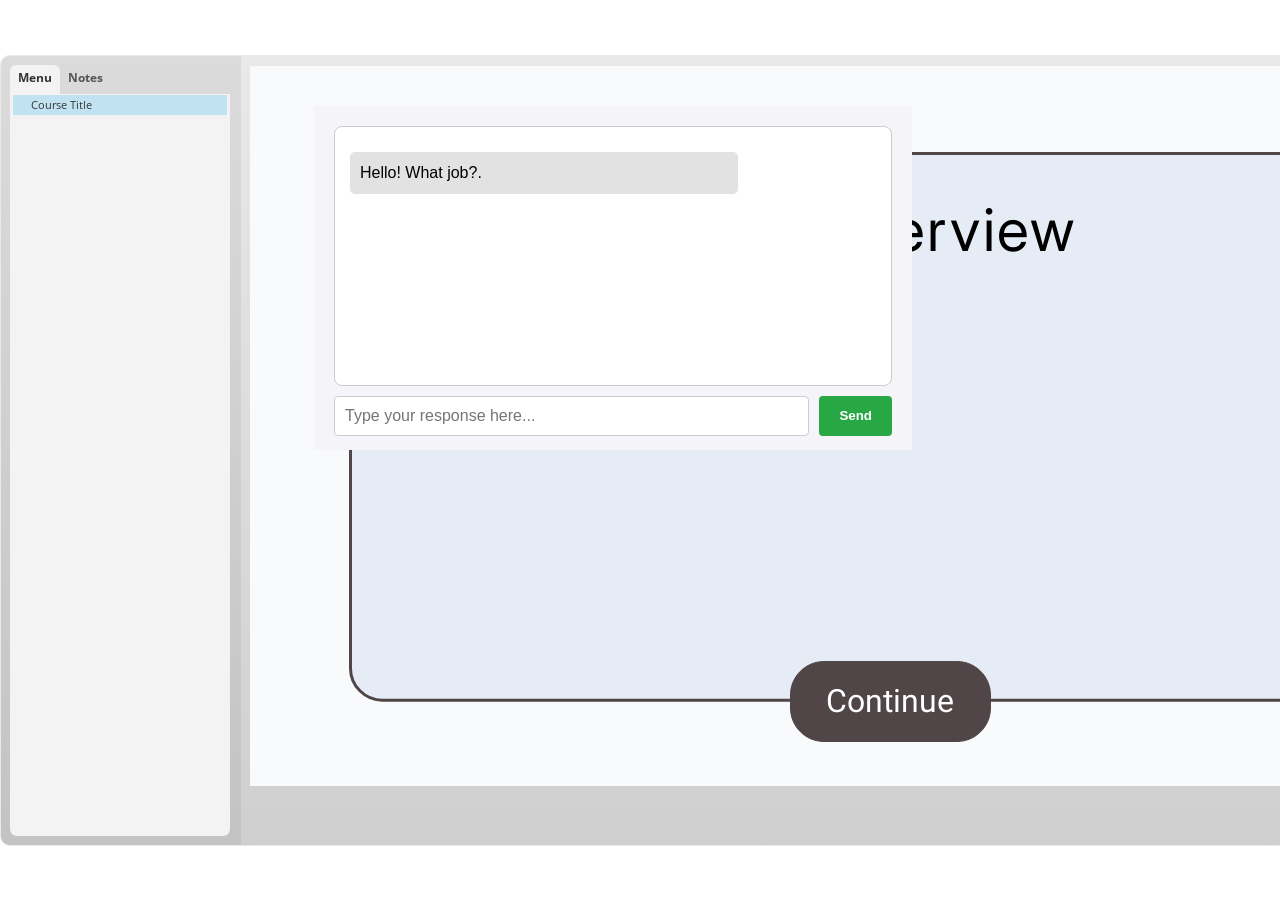
==== index.html @ 202705bb "Update 2" ====
﻿<!doctype html>
<html lang="en-US">
<head>
  <meta charset="utf-8">
  <!-- Created using Storyline 3 - http://www.articulate.com  -->
  <!-- version: 3.20.30234.0 -->
  <title>Job Interview</title>
  <meta http-equiv="x-ua-compatible" content="IE=edge"/>
  <meta name="viewport" content="width=device-width,initial-scale=1,user-scalable=no,shrink-to-fit=no,minimal-ui"/>
  <meta name="apple-mobile-web-app-capable" content="yes"/>
  <style>
    html, body { height: 100%; padding: 0; margin: 0 }
    #app { height: 100%; width: 100%; }
  </style>

  <script>
    window.DS = {};
    window.globals = {
      DATA_PATH_BASE: '',
      HAS_FRAME: true,
      HAS_SLIDE: true,

      lmsPresent: false,
      tinCanPresent: false,
      cmi5Present: false,
      aoSupport: false,
      scale: 'noscale',
      captureRc: false,
      browserSize: 'optimal',
      bgColor: '#FFFFFF',
      features: '',
      themeName: 'classic',
      preloaderColor: '#FFFFFF',
      suppressAnalytics: false,
      productChannel: 'perpetual',
      publishSource: 'storyline',
      aid: '',
      cid: 'e40f94e9-1b52-4675-83e9-c4ff23edb798',
      playerVersion: '3.20.30234.0',
      publishTimestamp: '2026-10-19T08:10:32.2663969Z',
      maxIosVideoElements: 10,
      connectionSettings: { },

      
      parseParams: function(qs) {
        if (window.globals.parsedParams != null) {
          return window.globals.parsedParams;
        }
        qs = (qs || window.location.search.substr(1)).split('+').join(' ');
        var params = {},
            tokens,
            re = /[?&]?([^=]+)=([^&]*)/g;

        while (tokens = re.exec(qs)) {
          params[decodeURIComponent(tokens[1]).trim()] =
            decodeURIComponent(tokens[2]).trim();
        }
        window.globals.parsedParams = params;
        return params;
      }

    };
  </script>
  <script>
    var isIe11 = ('ActiveXObject' in window || window.MSBlobBuilder != null)
      && window.msCrypto != null && !window.ActiveXObject;
    if (isIe11) {
      window.globals.unsupportedBrowser = true;
      document.write(atob('[base64]'));
    }
  </script>
  
  <script>window.THREE = { };</script>
  
</head>
<body style="background: #FFFFFF" class="cs-HTML theme-classic">
  <!-- 360 -->
  <script>!function(){var e,i=/iPhone/i,o=/iPod/i,n=/iPad/i,t=/\biOS-universal(?:.+)Mac\b/i,r=/\bAndroid(?:.+)Mobile\b/i,a=/Android/i,d=/(?:SD4930UR|\bSilk(?:.+)Mobile\b)/i,p=/Silk/i,l=/Windows Phone/i,u=/\bWindows(?:.+)ARM\b/i,b=/BlackBerry/i,s=/BB10/i,c=/Opera Mini/i,f=/\b(CriOS|Chrome)(?:.+)Mobile/i,h=/Mobile(?:.+)Firefox\b/i,v=function(e){return void 0!==e&&"MacIntel"===e.platform&&"number"==typeof e.maxTouchPoints&&e.maxTouchPoints>1&&"undefined"==typeof MSStream};e=function(e){var m={userAgent:"",platform:"",maxTouchPoints:0};e||"undefined"==typeof navigator?"string"==typeof e?m.userAgent=e:e&&e.userAgent&&(m={userAgent:e.userAgent,platform:e.platform,maxTouchPoints:e.maxTouchPoints||0}):m={userAgent:navigator.userAgent,platform:navigator.platform,maxTouchPoints:navigator.maxTouchPoints||0};var g=m.userAgent,y=g.split("[FBAN");void 0!==y[1]&&(g=y[0]),void 0!==(y=g.split("Twitter"))[1]&&(g=y[0]);var A=function(e){return function(i){return i.test(e)}}(g),w={apple:{phone:A(i)&&!A(l),ipod:A(o),tablet:!A(i)&&(A(n)||v(m))&&!A(l),universal:A(t),device:(A(i)||A(o)||A(n)||A(t)||v(m))&&!A(l)},amazon:{phone:A(d),tablet:!A(d)&&A(p),device:A(d)||A(p)},android:{phone:!A(l)&&A(d)||!A(l)&&A(r),tablet:!A(l)&&!A(d)&&!A(r)&&(A(p)||A(a)),device:!A(l)&&(A(d)||A(p)||A(r)||A(a))||A(/\bokhttp\b/i)},windows:{phone:A(l),tablet:A(u),device:A(l)||A(u)},other:{blackberry:A(b),blackberry10:A(s),opera:A(c),firefox:A(h),chrome:A(f),device:A(b)||A(s)||A(c)||A(h)||A(f)},any:!1,phone:!1,tablet:!1};return w.any=w.apple.device||w.android.device||w.windows.device||w.other.device,w.phone=w.apple.phone||w.android.phone||w.windows.phone,w.tablet=w.apple.tablet||w.android.tablet||w.windows.tablet,w}(),"object"==typeof exports&&"undefined"!=typeof module?module.exports=e:"function"==typeof define&&define.amd?define((function(){return e})):this.isMobile=e}();
    window.isMobile.apple.tablet = window.isMobile.apple.tablet ||
      (navigator.platform === 'MacIntel' && navigator.maxTouchPoints > 1);
    window.isMobile.apple.device = window.isMobile.apple.device || window.isMobile.apple.tablet;
    window.isMobile.tablet = window.isMobile.tablet || window.isMobile.apple.tablet;
    window.isMobile.any = window.isMobile.any || window.isMobile.apple.tablet;
  </script>

  <div id="focus-sink" tabindex="-1"></div>

  <div id="preso"></div>
  <script>
    (function() {

      var classTypes = [ 'desktop', 'mobile', 'phone', 'tablet' ];

      var addDeviceClasses = function(prefix, testObj) {
        var curr, i;
        for (i = 0; i < classTypes.length; i++) {
          curr = classTypes[i];
          if (testObj[curr]) {
            document.body.classList.add(prefix + curr);
          }
        }
      };

      var params = window.globals.parseParams(),
          isDevicePreview = params.devicepreview === '1',
          isPhoneOverride = params.deviceType === 'phone' || (isDevicePreview && params.phone == '1'),
          isTabletOverride = (params.deviceType === 'tablet' || isDevicePreview) && !isPhoneOverride,
          isMobileOverride = isPhoneOverride || isTabletOverride;

      var deviceView = {
        desktop: !window.isMobile.any && !isMobileOverride,
        mobile: window.isMobile.any || isMobileOverride,
        phone: isPhoneOverride || (window.isMobile.phone && !isTabletOverride),
        tablet: isTabletOverride || window.isMobile.tablet
      };

      window.globals.deviceView = deviceView;
      window.isMobile.desktop = !window.isMobile.any;
      window.isMobile.mobile = window.isMobile.any;

      addDeviceClasses('view-', deviceView);

    })();
  </script>
  
  <script src='story_content/user.js' type=text/javascript></script>
  <div class="slide-loader"></div>

  <script>
    if (window.globals.deviceView.isMobile) { var doc = document, loader = doc.body.querySelector('.slide-loader'); [ 1, 2, 3 ].forEach(function(n) { var d = doc.createElement('div'); d.style.backgroundColor = window.globals.preloaderColor; d.classList.add('mobile-loader-dot'); d.classList.add('dot' + n); loader.appendChild(d); }); }
  </script>

  <div class="mobile-load-title-overlay" style="display: none">
    <div class="mobile-load-title">Job Interview</div>
  </div>

  <div class="mobile-chrome-warning"></div>

  
<style>
  .warn-connection-dialog {
    display: none;
    background: transparent;
    pointer-events: none;
    position: fixed;
    left: 0;
    top: 0;
    width: 100%;
    height: 100%;
    z-index: 999;
  }

  .warn-connection-content {
    border-radius: 4px;
    background: white;
    border: 1px solid #E7E7E7;
    color: #333333;
    box-shadow: 0 2px 4px rgba(0, 0, 0, 0.25);
    transition: all 150ms ease-out;
    position: absolute;
    white-space: nowrap;
  }

  .view-phone.is-landscape .warn-connection-content {
    left: 23px;
    bottom: 23px;
  }

  .view-tablet.is-landscape .warn-connection-content {
    left: 50%;
    top: 20px;
    transform: translateX(-50%);
  }

  .is-portrait .warn-connection-content {
    transform: translate(-50%, calc(-100% - 15px));
  }

  .warn-connection-content p {
    display: inline-block;
    margin: 0 8px 0 0;
    line-height: 33px;
    font-size: 11px;
  }

  .warn-connection-content svg {
    position: relative;
    vertical-align: middle;
    margin: 0 2px 2px 8px;
  }

  .view-desktop .warn-connection-content {
    left: 1.5em;
    bottom: 1.5em;
  }

  .view-desktop .warn-connection-content p {
    font-size: 1.1em;
  }

  .is-offline .warn-connection-dialog {
    display: block;
  }

  .is-offline .cs-panel * {
    pointer-events: none !important;
  }

  .is-offline .cs-panel {
    pointer-events: all !important;
  }

  .is-offline #nav-controls * {
    pointer-events: none !important;
  }

  .is-offline #nav-controls {
    pointer-events: all !important;
  }
</style>

<div class="warn-connection-dialog">
  <div class="warn-connection-content">
    <svg width="17" height="15" viewBox="0 0 17 15" xmlns="http://www.w3.org/2000/svg">
      <path fill="#8F0000" stroke="white" d="M16.07,12.98 L15.88,12.23 L9.51,1.21 C8.97,0.26,7.6,0.26,7.06,1.21 L0.69,12.23 C0.15,13.16,0.81,14.36,1.91,14.36 H14.65 C15.47,14.36,16.05,13.7,16.07,12.98 Z"/>
      <path fill="white" stroke="white" d="M8.58,5.5 C8.35,5.28,8.5,5.35,8.21,5.32 C8.09,5.35,7.97,5.49,7.96,5.67 C7.97,5.79,7.98,5.92,7.98,6.04 L7.98,6.04 C7.99,6.17,8,6.31,8.01,6.43 L8.01,6.44 C8.03,6.92,8.06,7.41,8.09,7.9 L8.09,7.9 C8.12,8.39,8.14,8.88,8.17,9.37 C8.17,9.39,8.18,9.42,8.2,9.44 C8.23,9.46,8.25,9.47,8.28,9.47 C8.31,9.47,8.34,9.46,8.35,9.44 C8.37,9.43,8.38,9.4,8.39,9.35 L8.39,9.34 C8.39,9.24,8.4,9.15,8.4,9.05 L8.4,9.05 C8.41,8.96,8.41,8.86,8.42,8.75 C8.43,8.44,8.45,8.12,8.47,7.81 L8.47,7.81 C8.49,7.49,8.51,7.18,8.53,6.87 C8.55,6.46,8.56,6.05,8.59,5.64 L8.6,5.62 C8.6,5.57,8.59,5.53,8.58,5.5 L8.21,5.32 Z"/>
      <circle fill="white" stroke="white" cx="8.3" cy="11.35" r="0.3"/>
    </svg>
    <p>You are offline. Trying to reconnect...</p>
  </div>
</div>

<script>
  (function() {
    window.DS.connection = {
      warningShown: false,
      assets: {},
      loadingAssetGroup: false,
      retryDelay: 500
    };

    // @TODO this is POC code and can be cleaned up a bit more if we move forward
    // with the feature



    // The `window.globals.features` variable must be set in `webpack.dev.config` when testing locally - it is not enough
    // to have it in the data - but it must be set there as well.
    var useConnectionMessages = window.AbortController != null &&
      window.location.protocol != 'file:' &&
      window.globals.features.indexOf('ConnectionMessages') != -1;

    window.DS.connection.useConnectionMessages = useConnectionMessages

    var assetCount = 0;
    var checkLoadedId;
    var connectionSettings = window.globals.connectionSettings;

    if (useConnectionMessages && connectionSettings != null) {
      var contentEl = document.querySelector('.warn-connection-content');
      var messageEl = contentEl.querySelector('p')

      if (connectionSettings.useDarkTheme) {
        contentEl.style.borderColor = '#BABBBA';
        contentEl.style.backgroundColor = '#282828';
        contentEl.style.color = '#FFFFFF';
      }

      if (connectionSettings.message != null) {
        messageEl.textContent = window.decodeURIComponent(connectionSettings.message);
      }
    }

    function checkAssetsReady() {
      for (var i in DS.connection.assets) {
        if (!DS.connection.assets[i].success) {
          return false;
        }
      }
      return true;
    }

    function stopAssetGroup() {
      if (!useConnectionMessages) { return; }

      assetCount = 0;

      DS.connection.oldAssetGroup = DS.connection.assets;
      DS.connection.assets = {};
      DS.connection.loadingAssetGroup = false;
      clearInterval(checkLoadedId);
    }

    function startAssetGroup() {
      if (!useConnectionMessages) { return; }
      var ticks = 0;
      clearInterval(checkLoadedId);
      checkLoadedId = setInterval(function() {
        var loaded = 0;
        if (assetCount === 0 && loaded === 0) {
          clearInterval(checkLoadedId);
          return;
        }

        for (var i in DS.connection.assets) {
          if (DS.connection.assets[i].success) {
            loaded++;
          }
        }

        if (assetCount === loaded && checkAssetsReady()) {
          for (var i in DS.connection.assets) {
            if (DS.connection.assets[i].action) {
              DS.connection.assets[i].action();
            }
          }
          hideWarning();
          stopAssetGroup();
        }
      }, 100)
    }

    function requiredAsset(url, action, retry, type) {
      if (!useConnectionMessages) { return; }
      if (DS.connection.assets[url]) { return; }

      DS.connection.assets[url] = {
        success: false, action: action, retry: retry, type: type
      };
      assetCount = Object.keys(DS.connection.assets).length;
      if (!DS.connection.loadingAssetGroup) {
        startAssetGroup();
      }
      DS.connection.loadingAssetGroup = true;
    }

    function assetLoaded(url) {
      if (!useConnectionMessages) { return; }
      if (DS.connection.assets[url]) {
        DS.connection.assets[url].success = true;
      }
    }

    function assetFailed(url) {
      if (!useConnectionMessages) { return; }
      if (!DS.connection.assets[url]) {
        if (/\.js$/.test(url)) {
          setTimeout(function() {
            if (DS.connection.lastSlideLoaded != null) {
              DS.connection.lastSlideLoaded();
            }
          }, DS.connection.retryDelay);
        }
        return;
      }
      if (!DS.connection.warningShown) { showWarning(); }
      if (DS.connection.assets[url].retry) {
        setTimeout(function() {
          if (!DS.connection.assets[url].success) {
            DS.connection.assets[url].retry()
          }
        }, DS.connection.retryDelay);
      }
    }

    function hideWarning() {
      document.body.classList.remove('is-offline');
      DS.connection.warningShown = false;
    }
    DS.connection.hideWarning = hideWarning

    function showWarning(btn) {
      document.body.classList.add('is-offline')
      DS.connection.warningShown = true;
      updateWarningPosition();
    }

    function updateWarningPosition() {
      if (!DS.connection.warningShown) {
        return;
      }

      var isPortrait = document.body.classList.contains('is-portrait');
      var warningEl = document.querySelector('.warn-connection-content');

      if (isPortrait) {
        var slide = document.querySelector('.primary-slide');
        var slideRect = slide.getBoundingClientRect();

        warningEl.style.top = `${slideRect.top}px`
        warningEl.style.left = `${slideRect.left + slideRect.width / 2}px`
      } else {
        warningEl.style.top = null;
        warningEl.style.left = null;
      }

      window.requestAnimationFrame(updateWarningPosition);
    }

    // these will all be noops if the feature flag isn't set in
    // the data and `window.globals.features`
    DS.connection.requiredAsset = requiredAsset;
    DS.connection.assetLoaded = assetLoaded;
    DS.connection.assetFailed = assetFailed;
    DS.connection.stopAssetGroup = stopAssetGroup;
    DS.connection.startAssetGroup = startAssetGroup;
  })();
</script>


  <script>
    
    if (window.autoSpider && window.vInterfaceObject) {
      document.querySelector('.mobile-load-title-overlay').style.display = 'none';
    }
  </script>

  

  <link rel="stylesheet" href="html5/data/css/output.min.css" data-noprefix/>
</body>
<script src="html5/lib/scripts/bootstrapper.min.js"></script>
</html>
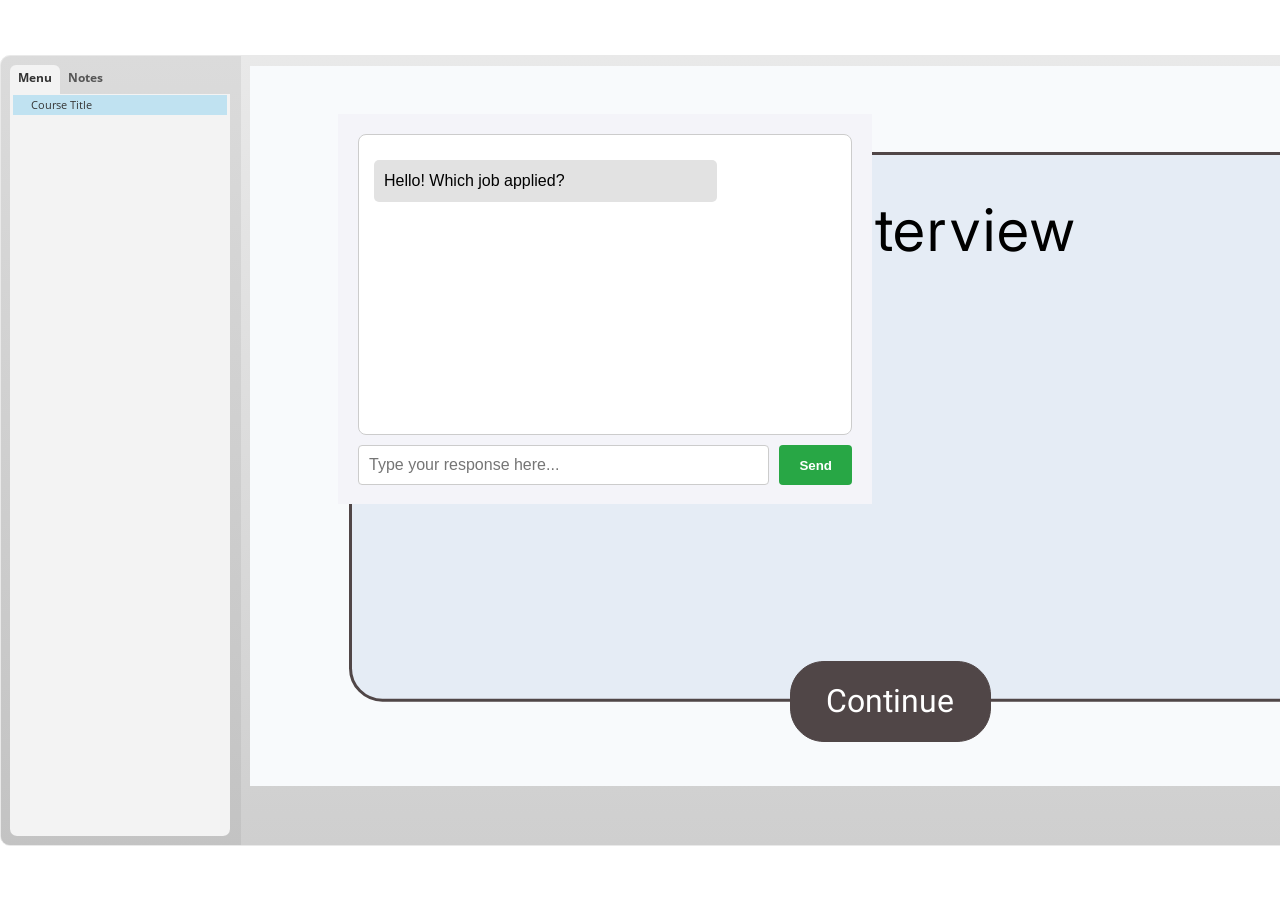
==== commit 16d52e92: "Add files via upload" ====
--- a/index.html
+++ b/index.html
@@ -37,7 +37,7 @@
       aid: '',
       cid: 'e40f94e9-1b52-4675-83e9-c4ff23edb798',
       playerVersion: '3.20.30234.0',
-      publishTimestamp: '2026-10-19T08:10:32.2663969Z',
+      publishTimestamp: '2026-10-19T08:25:32.3226302Z',
       maxIosVideoElements: 10,
       connectionSettings: { },
 
--- a/html5/data/css/output.min.css
+++ b/html5/data/css/output.min.css
@@ -1,23 +1,23 @@
 @font-face {
-  font-family: 'Inter Charset1_ 68LF0ir1FDAF342';
+  font-family: 'Inter Charset1_ 5mlfbt5DE5760AA';
   src: url('[data-uri]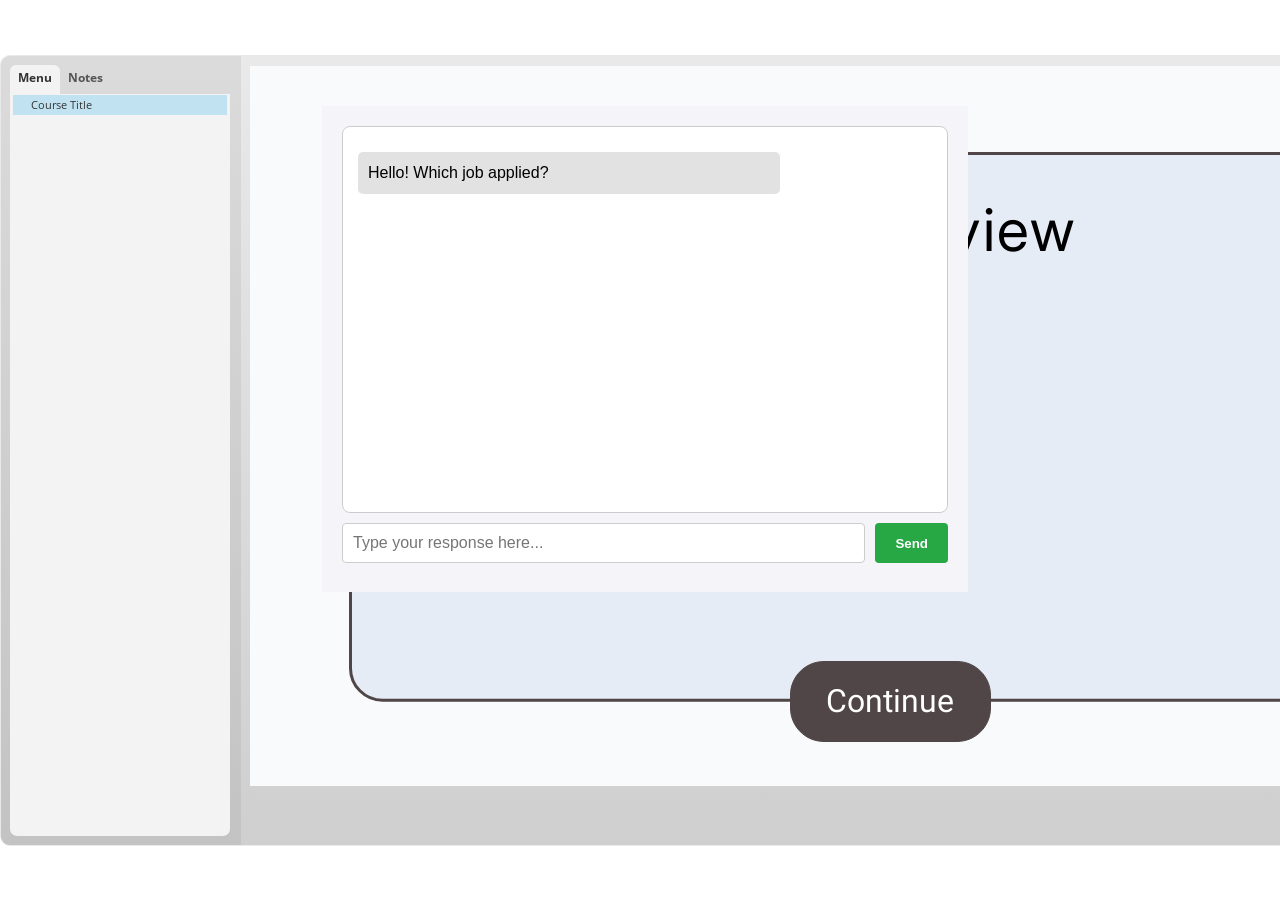
==== commit 86fec618: "undate 3" ====
--- a/index.html
+++ b/index.html
@@ -37,7 +37,7 @@
       aid: '',
       cid: 'e40f94e9-1b52-4675-83e9-c4ff23edb798',
       playerVersion: '3.20.30234.0',
-      publishTimestamp: '2026-10-19T08:25:32.3226302Z',
+      publishTimestamp: '2026-10-19T08:30:45.3988080Z',
       maxIosVideoElements: 10,
       connectionSettings: { },
 
--- a/html5/data/css/output.min.css
+++ b/html5/data/css/output.min.css
@@ -1,23 +1,23 @@
 @font-face {
-  font-family: 'Inter Charset1_ 5mlfbt5DE5760AA';
+  font-family: 'Inter Charset1_ 5up19QX2DA2353B';
   src: url('[data-uri]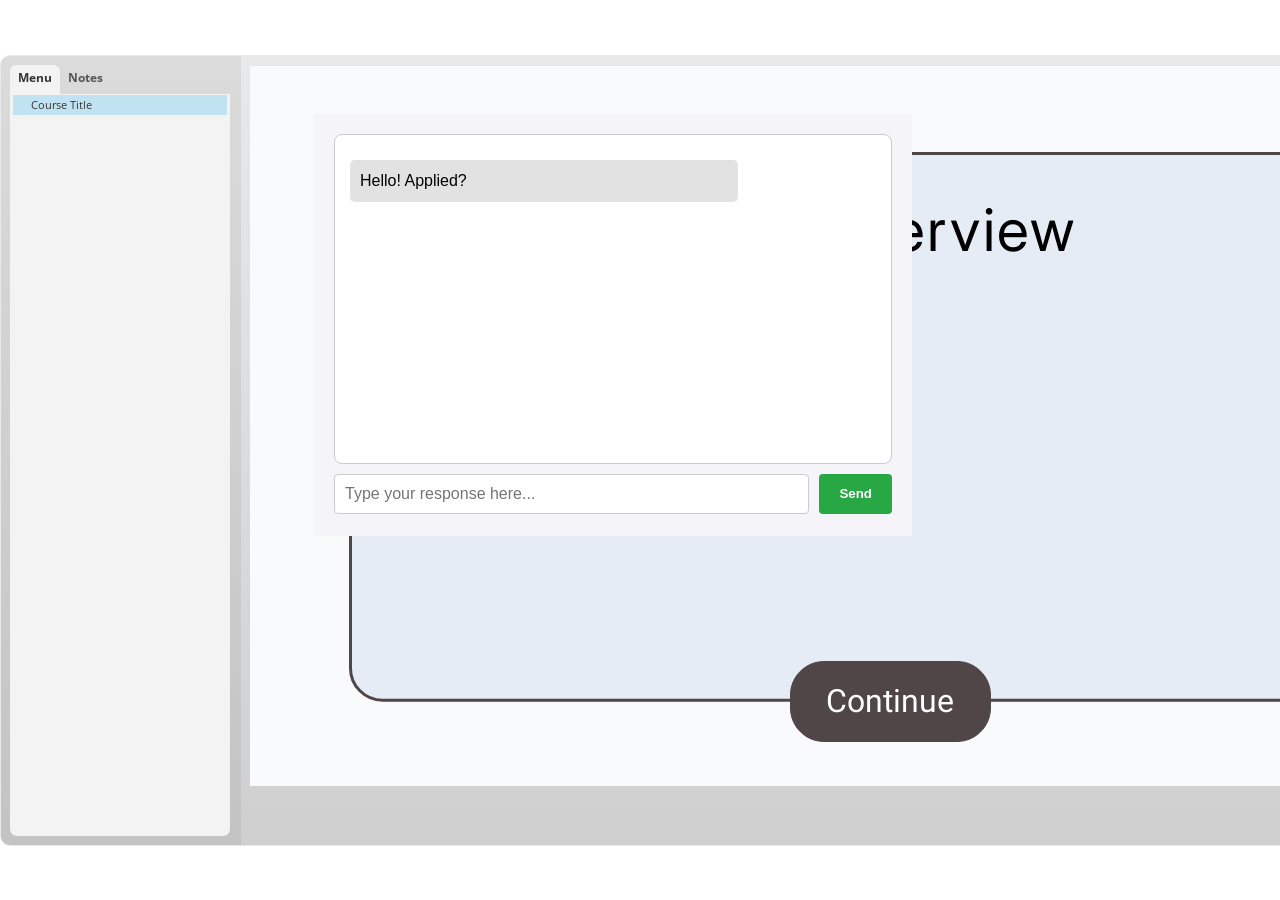
==== commit 23147d73: "update 4" ====
--- a/index.html
+++ b/index.html
@@ -37,7 +37,7 @@
       aid: '',
       cid: 'e40f94e9-1b52-4675-83e9-c4ff23edb798',
       playerVersion: '3.20.30234.0',
-      publishTimestamp: '2026-10-19T08:30:45.3988080Z',
+      publishTimestamp: '2026-10-19T08:39:19.5341167Z',
       maxIosVideoElements: 10,
       connectionSettings: { },
 
--- a/html5/data/css/output.min.css
+++ b/html5/data/css/output.min.css
@@ -1,23 +1,23 @@
 @font-face {
-  font-family: 'Inter Charset1_ 5up19QX2DA2353B';
+  font-family: 'Inter Charset1_ 6SsGnd775922843';
   src: url('[data-uri]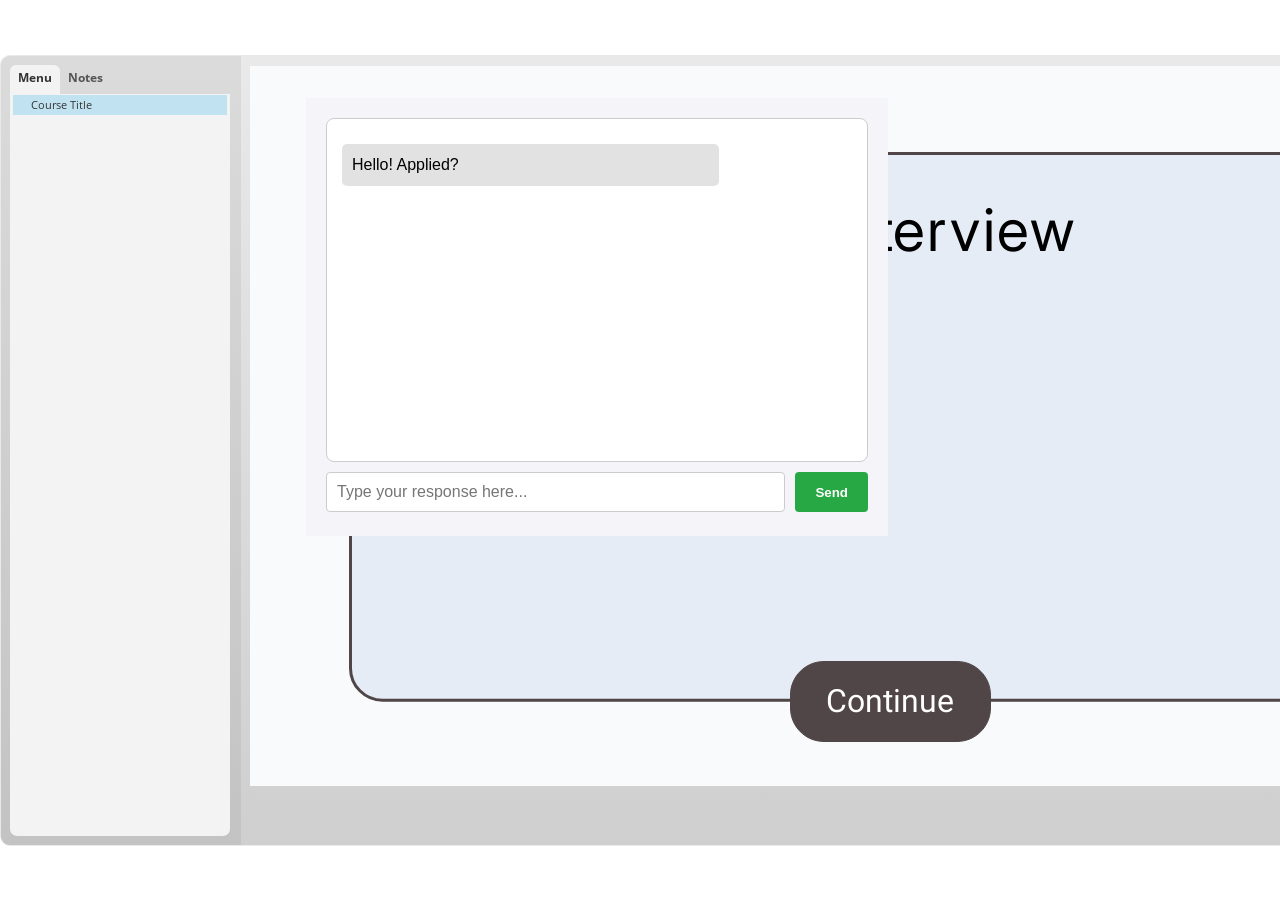
==== commit 1426b849: "update 5" ====
--- a/index.html
+++ b/index.html
@@ -37,7 +37,7 @@
       aid: '',
       cid: 'e40f94e9-1b52-4675-83e9-c4ff23edb798',
       playerVersion: '3.20.30234.0',
-      publishTimestamp: '2026-10-19T08:39:19.5341167Z',
+      publishTimestamp: '2026-10-19T08:51:29.0498821Z',
       maxIosVideoElements: 10,
       connectionSettings: { },
 
--- a/html5/data/css/output.min.css
+++ b/html5/data/css/output.min.css
@@ -1,23 +1,23 @@
 @font-face {
-  font-family: 'Inter Charset1_ 6SsGnd775922843';
+  font-family: 'Inter Charset1_ 5mIP9YtB4AFE4F3';
   src: url('[data-uri]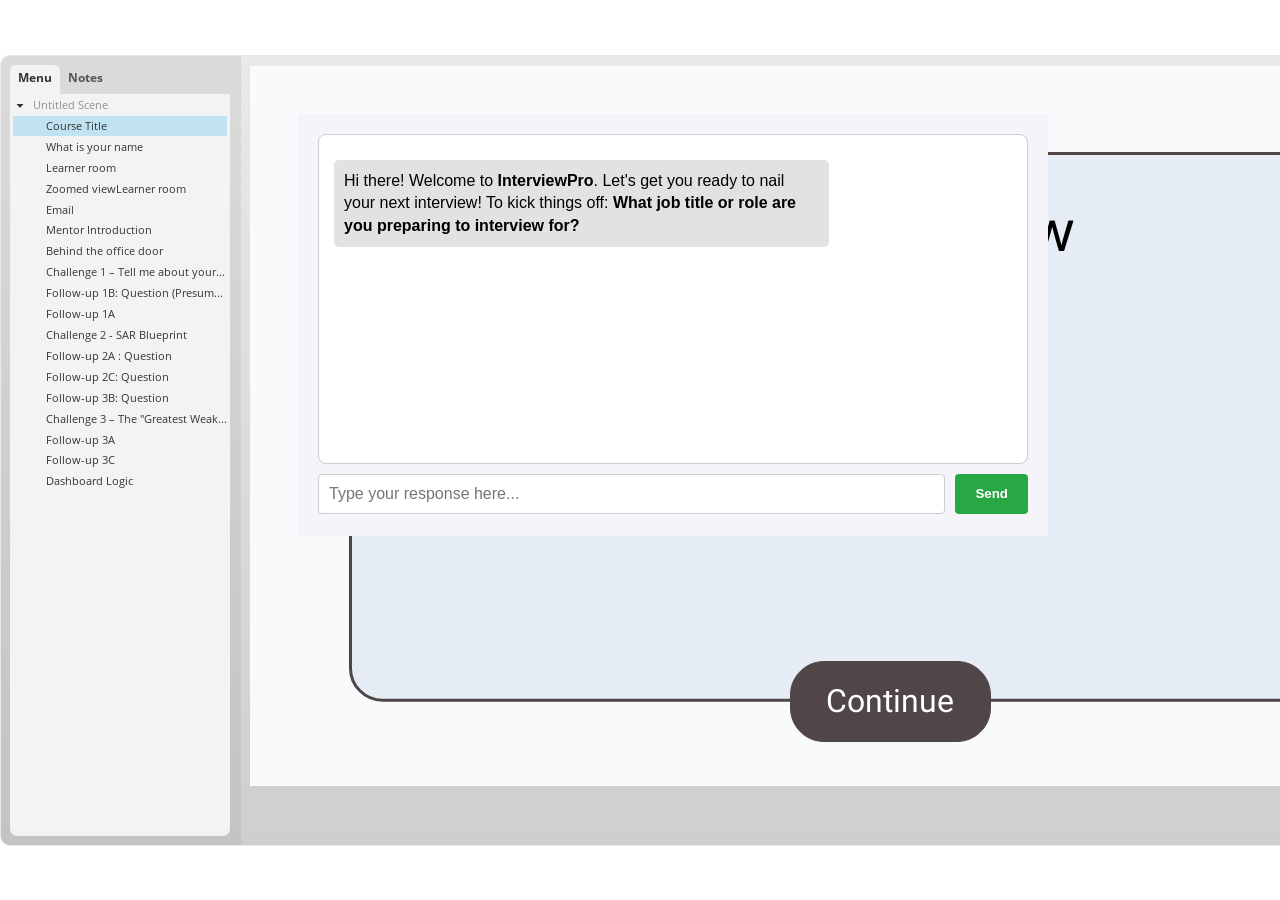
==== commit 06b12c62: "update 7" ====
--- a/index.html
+++ b/index.html
@@ -37,7 +37,7 @@
       aid: '',
       cid: 'e40f94e9-1b52-4675-83e9-c4ff23edb798',
       playerVersion: '3.20.30234.0',
-      publishTimestamp: '2026-10-19T08:51:29.0498821Z',
+      publishTimestamp: '2026-10-19T09:05:23.7235224Z',
       maxIosVideoElements: 10,
       connectionSettings: { },
 
--- a/html5/data/css/output.min.css
+++ b/html5/data/css/output.min.css
@@ -1,36 +1,96 @@
 @font-face {
-  font-family: 'Inter Charset1_ 5mIP9YtB4AFE4F3';
-  src: url('[data-uri]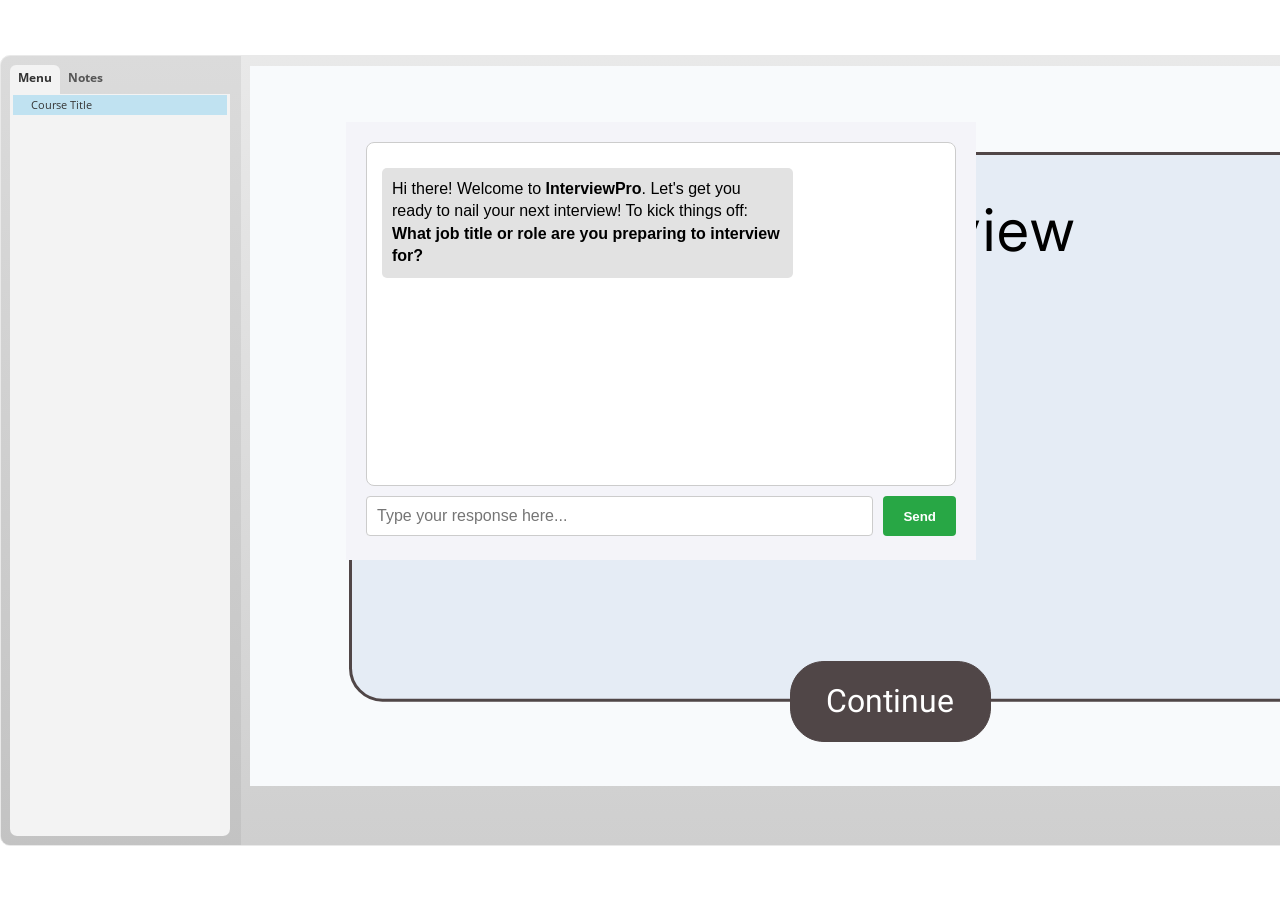
